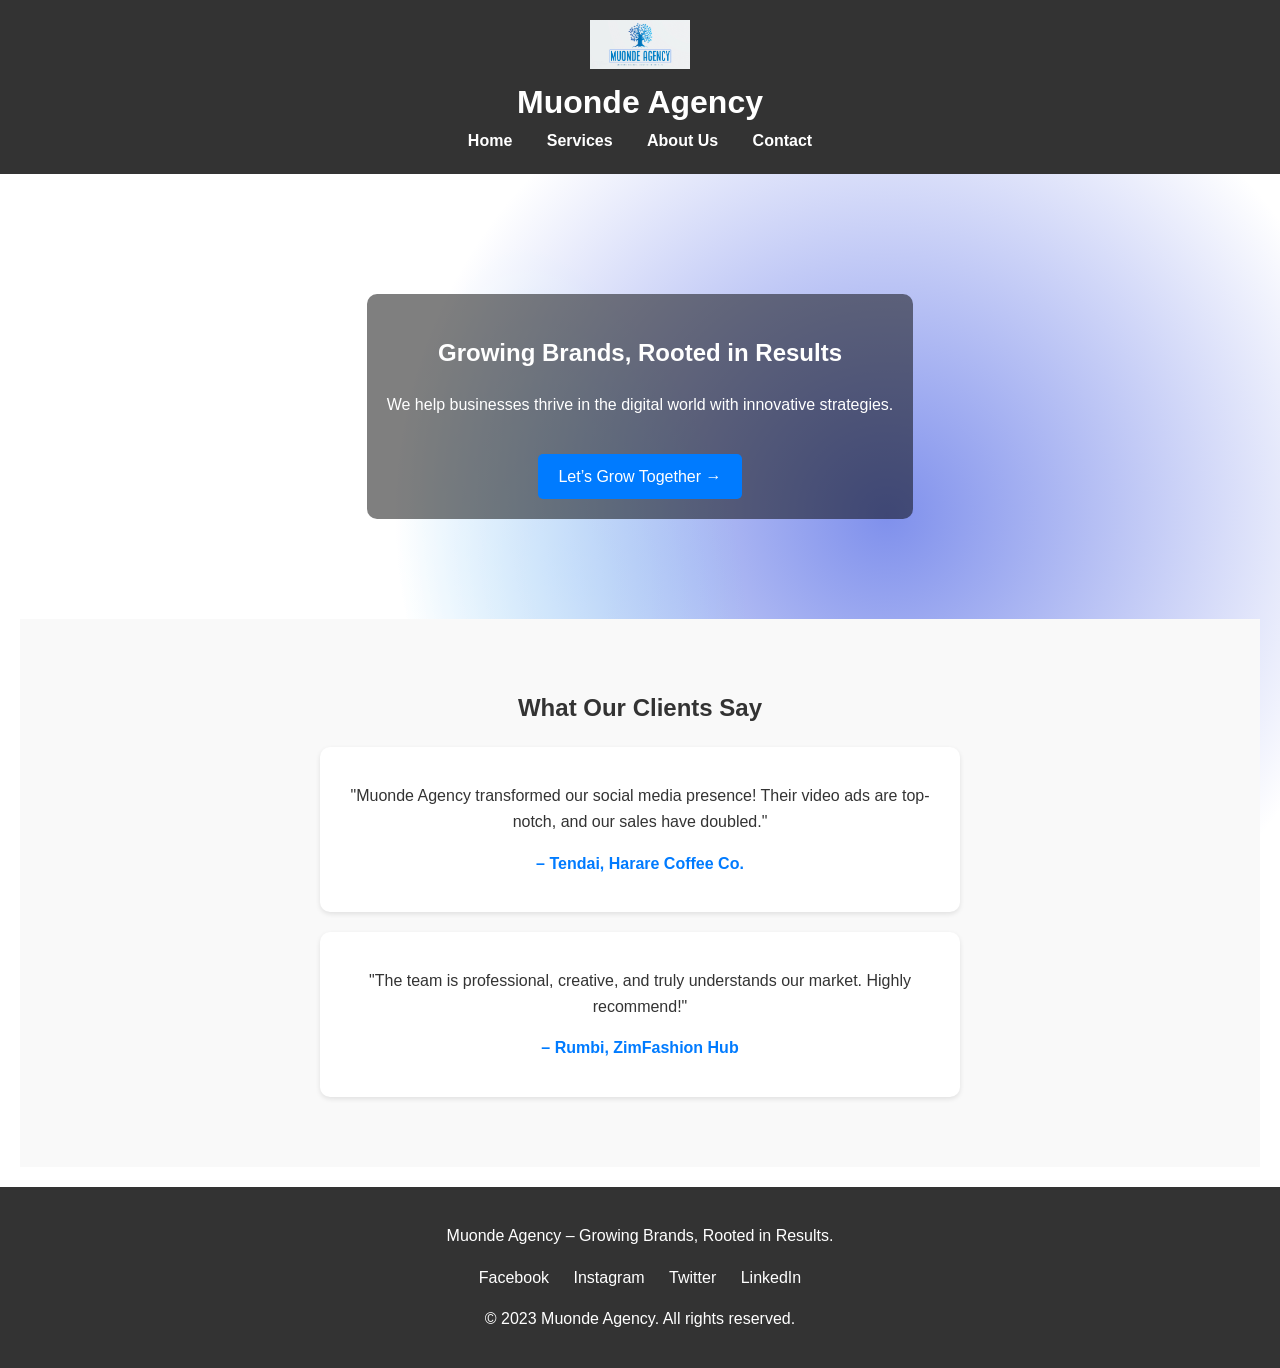
==== Index.html @ d68ea950 "Ready to host my website" ====
<!DOCTYPE html>
<html lang="en">
<head>
    <meta charset="UTF-8">
    <meta name="viewport" content="width=device-width, initial-scale=1.0">
    <title>Muonde Agency</title>
    <link rel="stylesheet" href="styles.css">
</head>
<body>
    <header>
        <img src="assets/images/Muonde A.jpg" alt="Muonde Agency Logo" class="logo">
        <h1>Muonde Agency</h1>
        <nav>
            <a href="index.html">Home</a>
            <a href="services.html">Services</a>
            <a href="about.html">About Us</a>
            <a href="contact.html">Contact</a>
        </nav>
    </header>
    <main>
        <section class="hero">
            <div class="hero-content">
                <h2>Growing Brands, Rooted in Results</h2>
                <p>We help businesses thrive in the digital world with innovative strategies.</p>
                <a href="contact.html" class="cta-button">Let’s Grow Together →</a>
            </div>
        </section>
        <section class="testimonials">
            <h2>What Our Clients Say</h2>
            <div class="testimonial">
                <p>"Muonde Agency transformed our social media presence! Their video ads are top-notch, and our sales have doubled."</p>
                <p class="client-name">– Tendai, Harare Coffee Co.</p>
            </div>
            <div class="testimonial">
                <p>"The team is professional, creative, and truly understands our market. Highly recommend!"</p>
                <p class="client-name">– Rumbi, ZimFashion Hub</p>
            </div>
        </section>
        </main>
        <footer>
            <p>Muonde Agency – Growing Brands, Rooted in Results.</p>
            <div class="social-links">
                <a href="https://facebook.com" target="_blank">Facebook</a>
                <a href="https://instagram.com" target="_blank">Instagram</a>
                <a href="https://twitter.com" target="_blank">Twitter</a>
                <a href="https://linkedin.com" target="_blank">LinkedIn</a>
            </div>
            <p>&copy; 2023 Muonde Agency. All rights reserved.</p>
        </footer>
</body>
</html>
---- styles.css ----
/* General Styles */
body {
    font-family: Arial, sans-serif;
    margin: 0;
    padding: 0;
    line-height: 1.6;
    
    background:  radial-gradient(circle at 18.857758620689655% 46.59574468085106%, #1eb9d6 0px, transparent 40%), radial-gradient(circle at 69.28879310344827% 37.659574468085104%, #7f90ec 0px, transparent 40%);
    background-color: white;
    background-blend-mode: overlay, normal, normal;
    ;
    color: #333;
}

header {
    background-color: #333;
    color: #fff;
    padding: 20px 0;
    text-align: center;
}

header h1 {
    margin: 0;
}

.logo {
    width: 100px;
    height: auto;
}

nav a {
    color: #fff;
    margin: 0 15px;
    text-decoration: none;
    font-weight: bold;
}

nav a:hover {
    text-decoration: underline;
}

main {
    padding: 20px;
    text-align: center;
}

.cta-button {
    display: inline-block;
    padding: 10px 20px;
    background-color: #007BFF;
    color: #fff;
    text-decoration: none;
    border-radius: 5px;
    margin-top: 20px;
}

.cta-button:hover {
    background-color: #0056b3;
}

footer {
    background-color: #333;
    color: #fff;
    text-align: center;
    padding: 20px 0;
}

.social-links a {
    color: #fff;
    margin: 0 10px;
    text-decoration: none;
}

.social-links a:hover {
    color: #007BFF;
}

/* Services Page Styles */
.services {
    display: flex;
    flex-direction: column;
    gap: 20px;
}

.service-item {
    background-color: #fff;
    padding: 20px;
    border-radius: 5px;
    box-shadow: 0 2px 5px rgba(0, 0, 0, 0.1);
}

/* Contact Page Styles */
form {
    display: flex;
    flex-direction: column;
    gap: 10px;
    max-width: 400px;
    margin: 0 auto;
}

form label {
    font-weight: bold;
}

form input, form textarea {
    padding: 10px;
    border: 1px solid #ccc;
    border-radius: 5px;
}

form button {
    background-color: #007BFF;
    color: #fff;
    border: none;
    padding: 10px;
    border-radius: 5px;
    cursor: pointer;
}

form button:hover {
    background-color: #0056b3;
}
.hero {
    background-image: url('assets/images/hero-bg.jpg'); /* Add a background image */
    background-size: cover;
    background-position: center;
    color: #fff;
    padding: 100px 20px;
    text-align: center;
}

.hero-content {
    background-color: rgba(0, 0, 0, 0.5); /* Semi-transparent overlay */
    padding: 20px;
    border-radius: 10px;
    display: inline-block;
}
.cta-button {
    display: inline-block;
    padding: 10px 20px;
    background-color: #007BFF;
    color: #fff;
    text-decoration: none;
    border-radius: 5px;
    transition: background-color 0.3s ease;
}

.cta-button:hover {
    background-color: #0056b3;
    transform: scale(1.05); /* Slightly enlarge the button */
}
.testimonials {
    padding: 50px 20px;
    background-color: #f9f9f9;
    text-align: center;
}

.testimonial {
    background-color: #fff;
    padding: 20px;
    margin: 20px auto;
    border-radius: 10px;
    box-shadow: 0 2px 5px rgba(0, 0, 0, 0.1);
    max-width: 600px;
}

.client-name {
    font-weight: bold;
    color: #007BFF;
}
@keyframes fadeIn {
    from { opacity: 0; }
    to { opacity: 1; }
}

.hero-content {
    animation: fadeIn 1.5s ease-in-out;
}

@keyframes slideIn {
    from { transform: translateY(20px); opacity: 0; }
    to { transform: translateY(0); opacity: 1; }
}

.testimonial {
    animation: slideIn 0.5s ease-in-out;
}
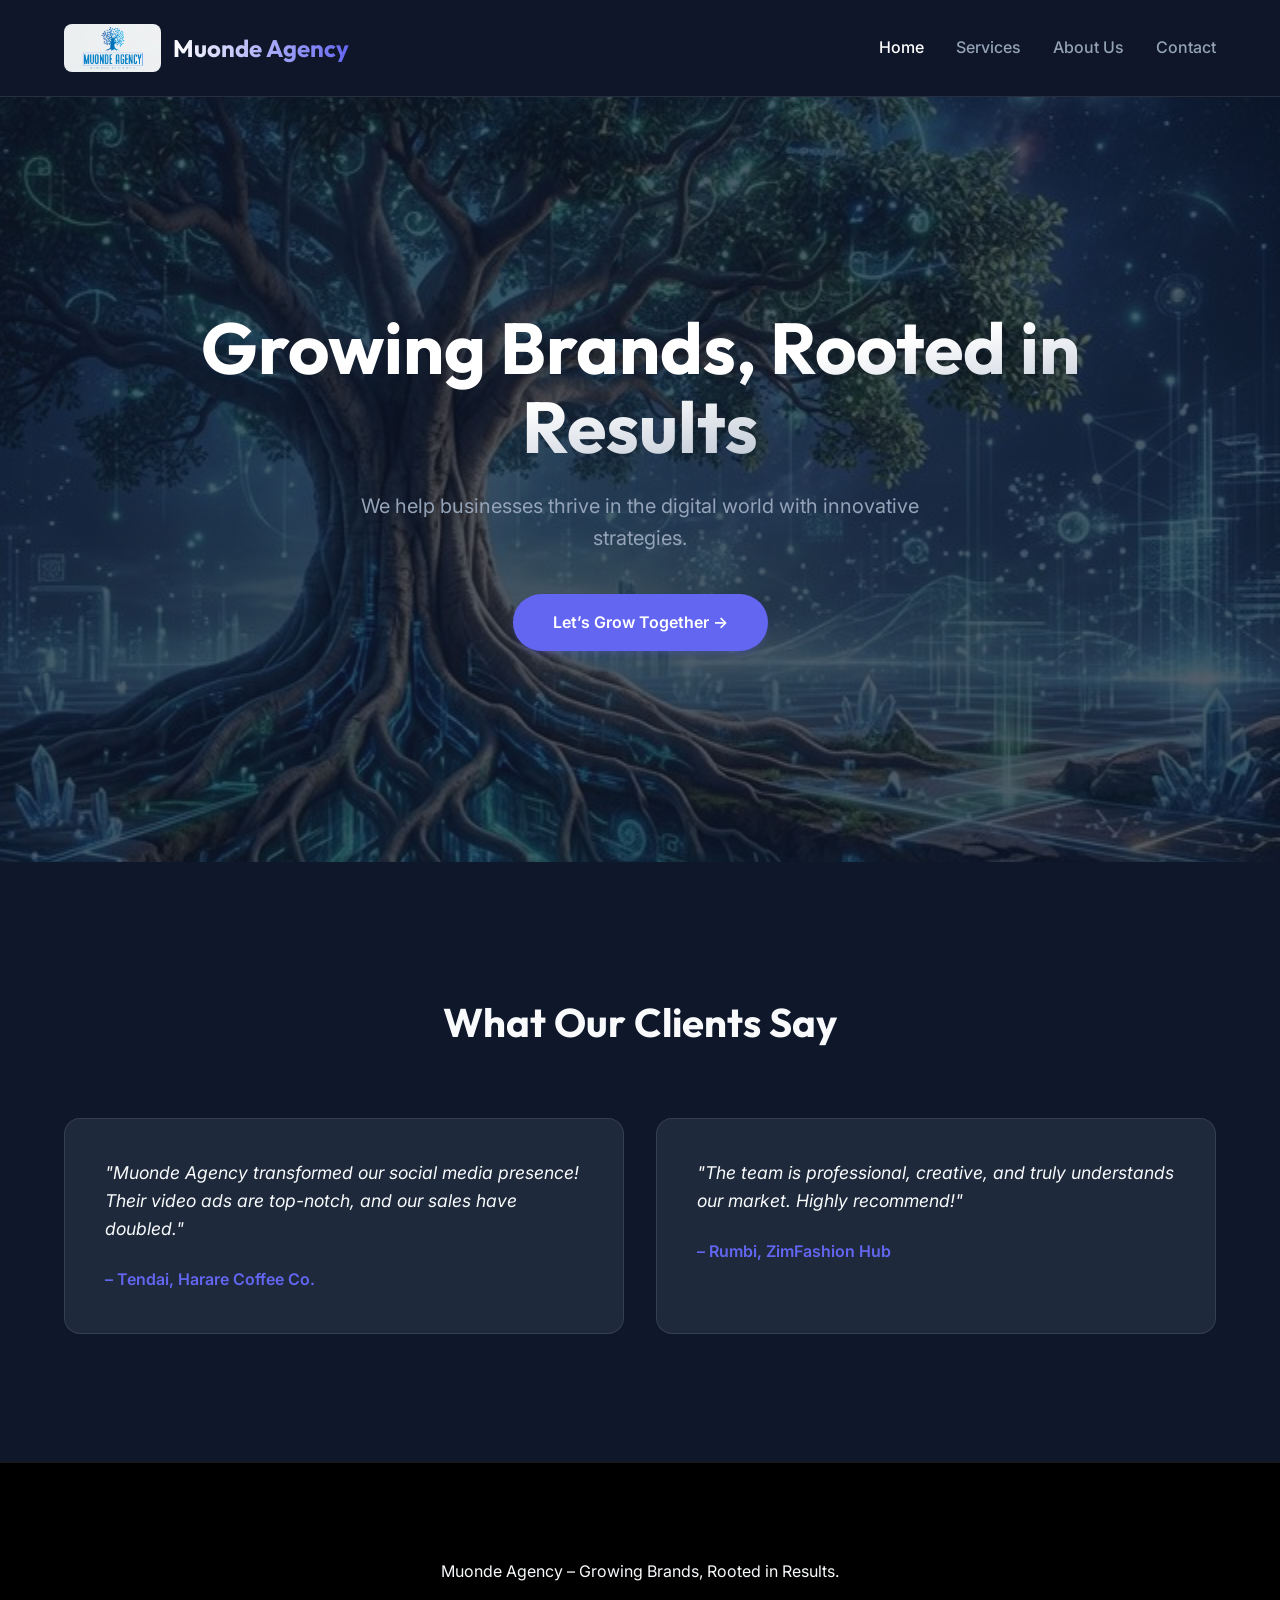
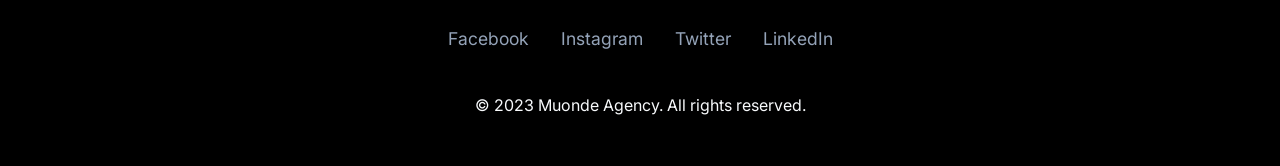
==== commit 0e5cb112: "Fix: Rename Index.html to index.html for Vercel compatibility" ====
--- a/Index.html
+++ b/Index.html
@@ -8,10 +8,12 @@
 </head>
 <body>
     <header>
-        <img src="assets/images/Muonde A.jpg" alt="Muonde Agency Logo" class="logo">
-        <h1>Muonde Agency</h1>
+        <a href="index.html" class="logo-container">
+            <img src="assets/images/Muonde A.jpg" alt="Muonde Agency Logo" class="logo">
+            <h1>Muonde Agency</h1>
+        </a>
         <nav>
-            <a href="index.html">Home</a>
+            <a href="index.html" class="active">Home</a>
             <a href="services.html">Services</a>
             <a href="about.html">About Us</a>
             <a href="contact.html">Contact</a>
@@ -27,13 +29,15 @@
         </section>
         <section class="testimonials">
             <h2>What Our Clients Say</h2>
-            <div class="testimonial">
-                <p>"Muonde Agency transformed our social media presence! Their video ads are top-notch, and our sales have doubled."</p>
-                <p class="client-name">– Tendai, Harare Coffee Co.</p>
-            </div>
-            <div class="testimonial">
-                <p>"The team is professional, creative, and truly understands our market. Highly recommend!"</p>
-                <p class="client-name">– Rumbi, ZimFashion Hub</p>
+            <div class="testimonial-grid">
+                <div class="testimonial">
+                    <p>"Muonde Agency transformed our social media presence! Their video ads are top-notch, and our sales have doubled."</p>
+                    <span class="client-name">– Tendai, Harare Coffee Co.</span>
+                </div>
+                <div class="testimonial">
+                    <p>"The team is professional, creative, and truly understands our market. Highly recommend!"</p>
+                    <span class="client-name">– Rumbi, ZimFashion Hub</span>
+                </div>
             </div>
         </section>
         </main>
--- a/styles.css
+++ b/styles.css
@@ -1,187 +1,319 @@
-/* General Styles */
-body {
-    font-family: Arial, sans-serif;
+@import url('https://fonts.googleapis.com/css2?family=Inter:wght@400;500;600&family=Outfit:wght@600;700;800&display=swap');
+
+:root {
+    --primary: #6366f1;
+    --primary-hover: #4f46e5;
+    --secondary: #10b981;
+    --bg-dark: #0f172a;
+    --bg-card: #1e293b;
+    --text-main: #f8fafc;
+    --text-muted: #94a3b8;
+    --glass: rgba(255, 255, 255, 0.05);
+    --glass-border: rgba(255, 255, 255, 0.1);
+    --radius: 16px;
+    --transition: all 0.3s cubic-bezier(0.4, 0, 0.2, 1);
+}
+
+* {
     margin: 0;
     padding: 0;
+    box-sizing: border-box;
+}
+
+body {
+    font-family: 'Inter', sans-serif;
+    background-color: var(--bg-dark);
+    color: var(--text-main);
     line-height: 1.6;
-    
-    background:  radial-gradient(circle at 18.857758620689655% 46.59574468085106%, #1eb9d6 0px, transparent 40%), radial-gradient(circle at 69.28879310344827% 37.659574468085104%, #7f90ec 0px, transparent 40%);
-    background-color: white;
-    background-blend-mode: overlay, normal, normal;
-    ;
-    color: #333;
-}
-
+    overflow-x: hidden;
+}
+
+h1, h2, h3 {
+    font-family: 'Outfit', sans-serif;
+    font-weight: 700;
+}
+
+/* Header & Nav */
 header {
-    background-color: #333;
+    position: sticky;
+    top: 0;
+    z-index: 1000;
+    background: rgba(15, 23, 42, 0.8);
+    backdrop-filter: blur(12px);
+    border-bottom: 1px solid var(--glass-border);
+    padding: 1.5rem 5%;
+    display: flex;
+    justify-content: space-between;
+    align-items: center;
+}
+
+.logo-container {
+    display: flex;
+    align-items: center;
+    gap: 12px;
+    text-decoration: none;
+    color: inherit;
+}
+
+.logo {
+    height: 48px;
+    width: auto;
+    border-radius: 8px;
+}
+
+header h1 {
+    font-size: 1.5rem;
+    background: linear-gradient(to right, #fff, var(--primary));
+    -webkit-background-clip: text;
+    background-clip: text;
+    -webkit-text-fill-color: transparent;
+}
+
+nav {
+    display: flex;
+    gap: 2rem;
+    align-items: center;
+}
+
+nav a {
+    color: var(--text-muted);
+    text-decoration: none;
+    font-weight: 500;
+    transition: var(--transition);
+}
+
+nav a:hover, nav a.active {
     color: #fff;
-    padding: 20px 0;
-    text-align: center;
-}
-
-header h1 {
-    margin: 0;
-}
-
-.logo {
-    width: 100px;
-    height: auto;
-}
-
-nav a {
-    color: #fff;
-    margin: 0 15px;
-    text-decoration: none;
-    font-weight: bold;
-}
-
-nav a:hover {
-    text-decoration: underline;
-}
-
-main {
-    padding: 20px;
-    text-align: center;
-}
-
-.cta-button {
-    display: inline-block;
-    padding: 10px 20px;
-    background-color: #007BFF;
-    color: #fff;
-    text-decoration: none;
-    border-radius: 5px;
-    margin-top: 20px;
-}
-
-.cta-button:hover {
-    background-color: #0056b3;
-}
-
-footer {
-    background-color: #333;
-    color: #fff;
-    text-align: center;
-    padding: 20px 0;
-}
-
-.social-links a {
-    color: #fff;
-    margin: 0 10px;
-    text-decoration: none;
-}
-
-.social-links a:hover {
-    color: #007BFF;
-}
-
-/* Services Page Styles */
-.services {
-    display: flex;
-    flex-direction: column;
-    gap: 20px;
-}
-
-.service-item {
-    background-color: #fff;
-    padding: 20px;
-    border-radius: 5px;
-    box-shadow: 0 2px 5px rgba(0, 0, 0, 0.1);
-}
-
-/* Contact Page Styles */
-form {
-    display: flex;
-    flex-direction: column;
-    gap: 10px;
-    max-width: 400px;
-    margin: 0 auto;
-}
-
-form label {
-    font-weight: bold;
-}
-
-form input, form textarea {
-    padding: 10px;
-    border: 1px solid #ccc;
-    border-radius: 5px;
-}
-
-form button {
-    background-color: #007BFF;
-    color: #fff;
-    border: none;
-    padding: 10px;
-    border-radius: 5px;
-    cursor: pointer;
-}
-
-form button:hover {
-    background-color: #0056b3;
-}
+}
+
+/* Hero Section */
 .hero {
-    background-image: url('assets/images/hero-bg.jpg'); /* Add a background image */
+    min-height: 85vh;
+    display: flex;
+    align-items: center;
+    justify-content: center;
+    padding: 4rem 5%;
+    background: linear-gradient(rgba(15, 23, 42, 0.7), rgba(15, 23, 42, 0.7)), url('assets/images/hero-bg.png');
     background-size: cover;
     background-position: center;
+    text-align: center;
+}
+
+.hero-content {
+    max-width: 900px;
+    animation: fadeIn 1s ease-out;
+}
+
+.hero h2 {
+    font-size: clamp(2.5rem, 8vw, 4.5rem);
+    line-height: 1.1;
+    margin-bottom: 1.5rem;
+    background: linear-gradient(to bottom right, #fff 50%, #94a3b8);
+    -webkit-background-clip: text;
+    background-clip: text;
+    -webkit-text-fill-color: transparent;
+}
+
+.hero p {
+    font-size: 1.25rem;
+    color: var(--text-muted);
+    margin-bottom: 2.5rem;
+    max-width: 600px;
+    margin-inline: auto;
+}
+
+.cta-button {
+    display: inline-flex;
+    align-items: center;
+    gap: 8px;
+    background: var(--primary);
     color: #fff;
-    padding: 100px 20px;
+    padding: 1rem 2.5rem;
+    border-radius: 99px;
+    text-decoration: none;
+    font-weight: 600;
+    transition: var(--transition);
+    box-shadow: 0 4px 6px -1px rgba(99, 102, 241, 0.2), 0 2px 4px -1px rgba(99, 102, 241, 0.1);
+}
+
+.cta-button:hover {
+    background: var(--primary-hover);
+    transform: translateY(-2px);
+    box-shadow: 0 10px 15px -3px rgba(99, 102, 241, 0.3);
+}
+
+/* Testimonials */
+.testimonials {
+    padding: 8rem 5%;
+}
+
+.testimonials h2 {
     text-align: center;
-}
-
-.hero-content {
-    background-color: rgba(0, 0, 0, 0.5); /* Semi-transparent overlay */
-    padding: 20px;
-    border-radius: 10px;
-    display: inline-block;
-}
-.cta-button {
-    display: inline-block;
-    padding: 10px 20px;
-    background-color: #007BFF;
-    color: #fff;
+    font-size: 2.5rem;
+    margin-bottom: 4rem;
+}
+
+.testimonial-grid {
+    display: grid;
+    grid-template-columns: repeat(auto-fit, minmax(320px, 1fr));
+    gap: 2rem;
+}
+
+.testimonial {
+    background: var(--bg-card);
+    padding: 2.5rem;
+    border-radius: var(--radius);
+    border: 1px solid var(--glass-border);
+    transition: var(--transition);
+}
+
+.testimonial:hover {
+    transform: translateY(-5px);
+    border-color: var(--primary);
+}
+
+.testimonial p {
+    font-style: italic;
+    color: var(--text-main);
+    margin-bottom: 1.5rem;
+    font-size: 1.1rem;
+}
+
+.client-name {
+    display: block;
+    color: var(--primary);
+    font-weight: 600;
+}
+
+/* Services */
+.services-section {
+    padding: 8rem 5%;
+}
+
+.services-grid {
+    display: grid;
+    grid-template-columns: repeat(auto-fit, minmax(280px, 1fr));
+    gap: 2rem;
+}
+
+.service-item {
+    background: var(--glass);
+    padding: 3rem 2rem;
+    border-radius: var(--radius);
+    border: 1px solid var(--glass-border);
+    transition: var(--transition);
+}
+
+.service-item:hover {
+    background: rgba(255, 255, 255, 0.08);
+    border-color: var(--secondary);
+}
+
+.service-item h3 {
+    margin-bottom: 1rem;
+    color: var(--secondary);
+    font-size: 1.5rem;
+}
+
+/* About Section */
+.about {
+    padding: 8rem 5%;
+    max-width: 900px;
+    margin: 0 auto;
+}
+
+.about h2 {
+    font-size: 2.5rem;
+    margin-bottom: 2rem;
+    color: var(--secondary);
+}
+
+.about p {
+    font-size: 1.15rem;
+    color: var(--text-muted);
+    margin-bottom: 2rem;
+}
+
+/* Contact Form */
+#contact-form {
+    max-width: 600px;
+    margin: 4rem auto;
+    background: var(--bg-card);
+    padding: 3rem;
+    border-radius: var(--radius);
+    border: 1px solid var(--glass-border);
+    display: flex;
+    flex-direction: column;
+    gap: 1.5rem;
+}
+
+#contact-form label {
+    font-weight: 500;
+    color: var(--text-main);
+}
+
+#contact-form input, #contact-form textarea {
+    background: var(--bg-dark);
+    border: 1px solid var(--glass-border);
+    border-radius: 8px;
+    padding: 1rem;
+    color: var(--text-main);
+    font-family: inherit;
+    transition: var(--transition);
+}
+
+#contact-form input:focus, #contact-form textarea:focus {
+    outline: none;
+    border-color: var(--primary);
+    box-shadow: 0 0 0 2px rgba(99, 102, 241, 0.2);
+}
+
+/* Footer Section Fix */
+footer {
+    background: #000;
+    padding: 6rem 5% 3rem;
+    text-align: center;
+    border-top: 1px solid var(--glass-border);
+}
+
+.social-links {
+    margin: 2.5rem 0;
+    display: flex;
+    justify-content: center;
+    gap: 2rem;
+}
+
+.social-links a {
+    color: var(--text-muted);
+    font-size: 1.1rem;
     text-decoration: none;
-    border-radius: 5px;
-    transition: background-color 0.3s ease;
-}
-
-.cta-button:hover {
-    background-color: #0056b3;
-    transform: scale(1.05); /* Slightly enlarge the button */
-}
-.testimonials {
-    padding: 50px 20px;
-    background-color: #f9f9f9;
-    text-align: center;
-}
-
-.testimonial {
-    background-color: #fff;
-    padding: 20px;
-    margin: 20px auto;
-    border-radius: 10px;
-    box-shadow: 0 2px 5px rgba(0, 0, 0, 0.1);
-    max-width: 600px;
-}
-
-.client-name {
-    font-weight: bold;
-    color: #007BFF;
-}
+    transition: var(--transition);
+}
+
+.social-links a:hover {
+    color: var(--primary);
+}
+
+/* Animations */
 @keyframes fadeIn {
-    from { opacity: 0; }
-    to { opacity: 1; }
-}
-
-.hero-content {
-    animation: fadeIn 1.5s ease-in-out;
-}
-
-@keyframes slideIn {
-    from { transform: translateY(20px); opacity: 0; }
-    to { transform: translateY(0); opacity: 1; }
-}
-
-.testimonial {
-    animation: slideIn 0.5s ease-in-out;
-}
+    from { opacity: 0; transform: translateY(20px); }
+    to { opacity: 1; transform: translateY(0); }
+}
+
+@media (max-width: 768px) {
+    header {
+        flex-direction: column;
+        gap: 1.5rem;
+        padding: 2rem 5%;
+    }
+    
+    nav {
+        gap: 1.5rem;
+        flex-wrap: wrap;
+        justify-content: center;
+    }
+
+    .hero h2 {
+        font-size: 3rem;
+    }
+}
